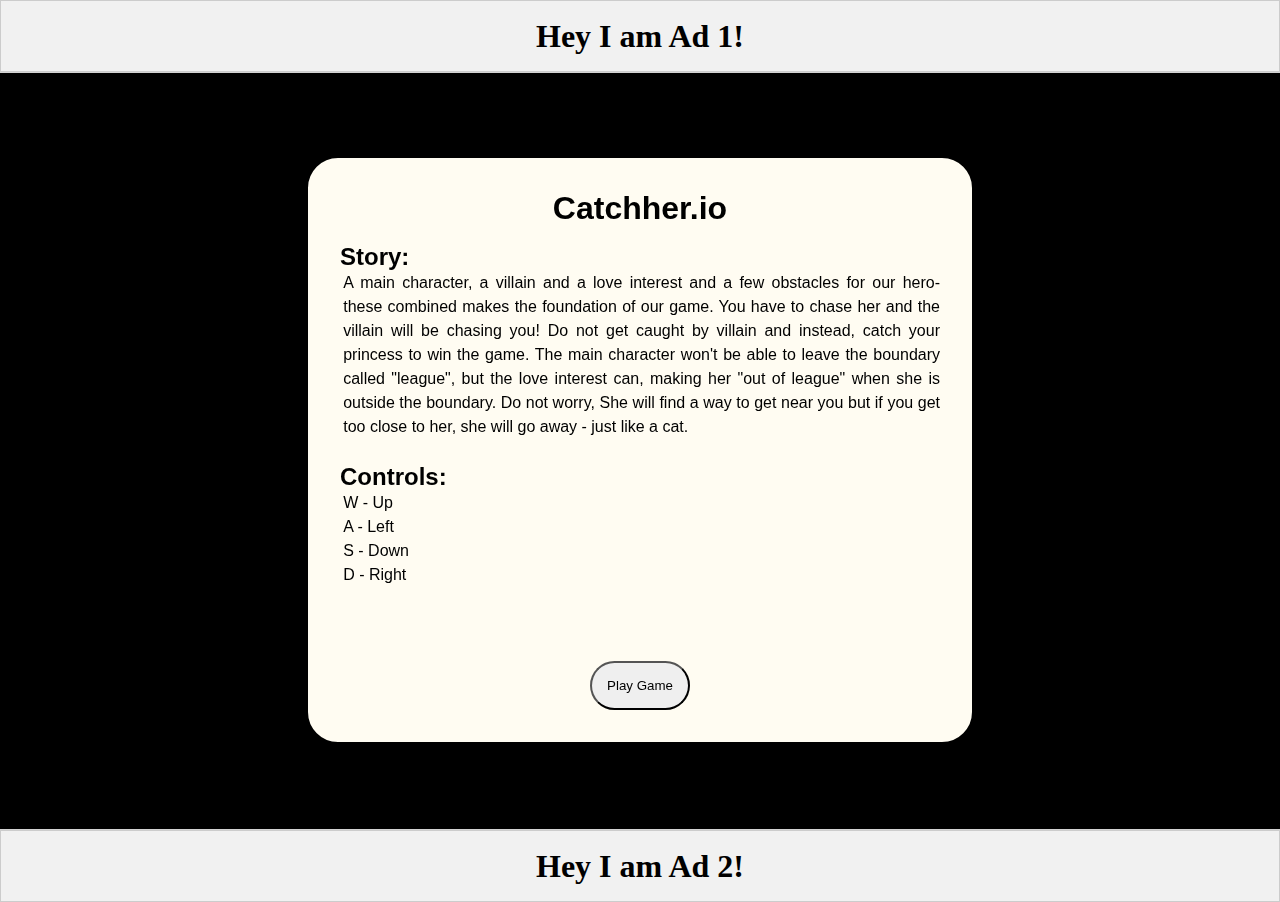
==== game.html @ dce9edaa "setTimeout of 1 sec for Win and Lose popups" ====
<!DOCTYPE html>
<html>
<head>
    <title> Catch Her</title>
    <link rel="icon" href="not_a_ball.png" type="image/x-icon" />
<meta name="viewport" content="width=device-width, initial-scale=1.0"/>
<style>
    *{
        margin: 0;
        padding: 0;
        
    }
    body{
        display: flex;
        flex-direction: column;
        justify-content: center;
        background-color: rgb(255, 255, 255);
        width: 100%;
        overflow-x: hidden; /* Prevent horizontal scrolling */
        overflow-y: hidden;
    }
canvas {
    border:1px solid #d3d3d3;
    background-color: #000000;
}
.ad1, .ad2 {
            display: flex;
            justify-content: center;
            align-items: center;
            text-align: center;
            background-color: #f1f1f1;
            padding: 10px;
            border: 1px solid #ccc;
            height: 50px;
        }
#game-container {
            flex-grow: 1;
            display: flex;
            justify-content: center;
            align-items: center;
            background-color: #e0e0e0;
        }


</style>
</head>
<body onload="startGame()">
    <audio id="wHit">
        <source src="hitting-in-a-face.mp3" type="audio/mpeg">
      </audio>
      <audio id="sheSlays">
        <source src="synth.mp3" type="audio/mpeg">
      </audio>
        <div class="ad1">
            <h1> Hey I am Ad 1! </h1>
          </div>
          <div id="game-container">

          </div>
          <div class="ad2">
              <h1> Hey I am Ad 2! </h1>
          </div>
          <div style="display:none;">
            <img id="background_png"src="background.png">
            </div>
    
    

<script>
    var sheSlays = document.getElementById("sheSlays");
    var wHit = document.getElementById("wHit");
    wHit.volume = 0.4;
    sheSlays.volume = 0.69;
var myGamePiece;
var myObstacles = [];
var myScore;  
var keysPressed = {};
var bg_image = document.getElementById("background_png");


// function to start game
function startGame() {
    myGamePiece = new component(30, 30, 10, 120, "main");
    mySecondGamePiece = new component(30, 30, 10, 120, "she");
    myThirdGamePiece = new component(30, 30, 10, 120, "villain");
    myScore = new component("25px", "Consolas", 10, 30, "text");
    myGameArea.start();
}


function createWinPopup() {
    // Create the popup div
    const popup = document.createElement('div');
    popup.id = 'winPopup';
    popup.style.position = 'fixed';
    popup.style.top = '50%';
    popup.style.left = '50%';
    popup.style.transform = 'translate(-50%, -50%)';
    popup.style.padding = '10rem';
    popup.style.backgroundColor = '#fffcf2';
    popup.style.border = '2px solid black';
    popup.style.textAlign = 'center';
    popup.style.display = 'none'; // Hidden initially
    popup.style.borderRadius='2rem';
    popup.style.fontFamily="'Franklin Gothic Medium', 'Arial Narrow', Arial, sans-serif";

    // Create and add the win message
    const winMessage = document.createElement('h1');
    winMessage.innerText = 'You Win!';
    popup.appendChild(winMessage);

    // Create and add the reset button
    const resetButton = document.createElement('button');
    resetButton.innerText = 'Play Again';
    resetButton.style.borderRadius='2rem';
    resetButton.style.padding='15px';
    resetButton.style.marginTop = '50px'; // Add margin to create space between message and button
    resetButton.addEventListener('click', function() {
        location.reload(); // Reload the page to reset the game
    });
    popup.appendChild(resetButton);

    // Append the popup to the body
    document.body.appendChild(popup);
}

function createInfoBox() {
    // Create the info box div
    const infoBox = document.createElement('div');
    infoBox.classList.add('infoBox');
    infoBox.style.position = 'fixed';
    infoBox.style.top = '50%';
    infoBox.style.left = '50%';
    infoBox.style.transform = 'translate(-50%, -50%)';
    infoBox.style.width = '60%'; // Set a responsive width
    infoBox.style.maxWidth = '600px'; // Maximum width
    infoBox.style.padding = '2rem';
    infoBox.style.backgroundColor = '#fffcf2';
    infoBox.style.border = '2px solid black';
    infoBox.style.textAlign = 'center';
    infoBox.style.borderRadius = '2rem';
    infoBox.style.fontFamily = "'Franklin Gothic Medium', 'Arial Narrow', Arial, sans-serif";
    infoBox.style.overflowY = 'hidden'; // Allow scrolling if the content exceeds the box size
    infoBox.style.maxHeight = 'hidden'; // Set a max height for the box to prevent overflow


     // Add game name heading
     const gameName = document.createElement('h1');
    gameName.innerText = 'Catchher.io';
    gameName.style.margin = '0'; // Remove default margins
    gameName.style.padding = '0'; // Remove default padding
    gameName.style.fontSize = '2rem'; // Set a larger font size
    gameName.style.textAlign = 'center'; // Center the heading
    infoBox.appendChild(gameName);

    // Add story heading
    const story = document.createElement('h2');
    story.innerText = 'Story:';
    story.style.marginTop = '1rem'; // Add margin to separate from the game name
    story.style.fontSize = '1.5rem'; // Slightly smaller than game name
    story.style.textAlign = 'left'; // left the heading
    infoBox.appendChild(story);


    const para = document.createElement('p');
    para.innerText = "A main character, a villain and a love interest and a few obstacles for our hero- these combined makes the foundation of our game. You have to chase her and the villain will be chasing you! Do not get caught by villain and instead, catch your princess to win the game. The main character won't be able to leave the boundary called \"league\", but the love interest can, making her \"out of league\" when she is outside the boundary. Do not worry, She will find a way to get near you but if you get too close to her, she will go away - just like a cat.";
    para.style.marginBottom = '1.5rem'; // Add margin for space below the paragraph
    para.style.marginLeft = '.2rem'; //add margin for space at the left side
    para.style.fontSize = '1rem'; // Set a reasonable font size
    para.style.lineHeight = '1.5'; // Set line height for better readability
    para.style.textAlign = 'justify'; // Align text for a neat layout
    infoBox.appendChild(para);

    const controls = document.createElement('h2');
    controls.innerText = 'Controls:';
    controls.style.marginTop = '1rem'; // Add margin to separate from the game name
    controls.style.fontSize = '1.5rem'; // Slightly smaller than game name
    controls.style.textAlign = 'left'; // left the heading
    infoBox.appendChild(controls);

    const keys = document.createElement('p');
    keys.innerText = "W - Up\nA - Left\nS - Down\nD - Right";
    keys.style.marginBottom = '1.5rem'; // Add margin for space below the paragraph
    keys.style.marginLeft = '.2rem'; //add margin for space at the left side
    keys.style.fontSize = '1rem'; // Set a reasonable font size
    keys.style.lineHeight = '1.5'; // Set line height for better readability
    keys.style.textAlign = 'left'; // Align text for a neat layout
    infoBox.appendChild(keys);

    // Create and add the Play Game button
    const playButton = document.createElement('button');
    playButton.innerText = 'Play Game';
    playButton.style.borderRadius = '2rem';
    playButton.style.padding = '15px';
    playButton.style.marginTop = '50px'; // Add margin to create space between heading and button
    playButton.addEventListener('click', function() {
        infoBox.style.display = 'none';  // Hide the info box on button click
        startGame();  // Call the function to start the game
    });
    infoBox.appendChild(playButton);

    // Append the info box to the body
    document.body.appendChild(infoBox);
}

// Call createInfoBox when the page loads
window.onload = function() {
    createInfoBox();
    startGame();
    clearInterval(myGameArea.interval); // Add your canvas-related function here
};


function createLosePopup() {
    // Create the popup div
    const popup = document.createElement('div');
    popup.id = 'losePopup';
    popup.style.position = 'fixed';
    popup.style.top = '50%';
    popup.style.left = '50%';
    popup.style.transform = 'translate(-50%, -50%)';
    popup.style.padding = '10rem';
    popup.style.backgroundColor = '#fffcf2';
    popup.style.border = '2px solid black';
    popup.style.textAlign = 'center';
    popup.style.display = 'none'; // Hidden initially
    popup.style.borderRadius='2rem';
    popup.style.fontFamily="'Franklin Gothic Medium', 'Arial Narrow', Arial, sans-serif";

    // Create and add the win message
    const loseMessage = document.createElement('h1');
    loseMessage.innerText = 'You Lose!';

    popup.appendChild(loseMessage);

    // Create and add the reset button
    const playAgainButton = document.createElement('button');
    playAgainButton.innerText = 'Play Again';
    playAgainButton.style.borderRadius='2rem';
    playAgainButton.style.padding='15px';
    playAgainButton.style.marginTop = '50px'; // Add margin to create space between message and button
    playAgainButton.addEventListener('click', function() {
        location.reload(); // Reload the page to reset the game
    });
    popup.appendChild(playAgainButton);

    // Append the popup to the body
    document.body.appendChild(popup);
}

var myGameArea = {
    canvas : document.createElement("canvas"),
    start : function() {
        var ad1 = document.getElementsByClassName("ad1")[0];
        var ad2 = document.getElementsByClassName("ad2")[0];
        this.canvas.width = window.innerWidth;
        this.canvas.height = window.innerHeight-(ad1.offsetHeight+ad2.offsetHeight);
        this.context = this.canvas.getContext("2d");

        // Append the canvas inside the game-container
        document.getElementById("game-container").appendChild(this.canvas);
        
        this.frameNo = 0;
        this.interval = setInterval(updateGameArea, 10);
    },
    clear : function() {
        this.context.clearRect(0, 0, this.canvas.width, this.canvas.height);
        this.context.drawImage(bg_image, 0, 0);
    }
}
function r() { 
    return Math.floor(Math. random() * 224) + 1; 
} 

function euclidean_dist(v1, v2) {
    return Math.sqrt((v1[0]-v2[0])*(v1[0]-v2[0])+(v1[1]-v2[1])*(v1[1]-v2[1]));
}

createWinPopup();

function showWinPopup() {
    const popup = document.getElementById('winPopup');
    popup.style.display = 'block'; // Show the popup
}

createLosePopup();

function showLosePopup() {
    const popup = document.getElementById('losePopup');
    popup.style.display = 'block'; // Show the popup
    // clearInterval(myGameArea.interval); // Stop the game loop to freeze the canvas
}


function component(width, height, x, y, type) {
    this.type = type;
    this.score = 0;
    this.width = width;
    this.height = height;
    this.herBlurSpeed = 1;
    this.speedX = 0;
    this.speedY = 0;    
    if(this.type=="villain")
{
        x = window.innerWidth*0.5 - this.width*0.5 - Math.random()*100-50;
        y = window.innerHeight*0.5 - this.height*0.5 - Math.random()*100-50;
}
    if(this.type=="she")
{
        x = window.innerWidth*0.5 - this.width*0.5 + Math.random()*100+50;
        y = window.innerHeight*0.5 - this.height*0.5 + Math.random()*100+50;
}
    this.x = x;
    this.y = y;
    this.red = r();
    this.green = r();
    this.blue = r();
    this.revealed = false;
    this.color = 'rgb(' + this.red + "," + this.green + "," + this.blue + ')';
    this.blur = 20;
    this.centre = function(){
        return [this.x+0.5*this.width, this.y+0.5*this.height];
    }
    this.update = function() {
        ctx = myGameArea.context;
        if (this.type == "text") {
            ctx.font = "30px Consolas";
            ctx.fillStyle = "white";
            ctx.fillText(this.text, this.x, this.y);
        }
        else if(this.type=="main"){
            ctx.fillStyle = "white";
            ctx.shadowColor = "rgb(243, 58, 106)"; // Change to desired neon color
            ctx.shadowBlur = 30; // Adjust for glow effect
            ctx.shadowOffsetX = 0;
            ctx.shadowOffsetY = 0;
            ctx.fillRect(this.x, this.y, this.width, this.height);
            ctx.shadowColor = "transparent"; // Reset shadow 
        }
        else if (this.type=="villain"){
            ctx.fillStyle = "yellow";
            ctx.shadowColor = "yellow"; // Change to desired neon color
            ctx.shadowBlur = 30; // Adjust for glow effect
            ctx.shadowOffsetX = 0;
            ctx.shadowOffsetY = 0;
            ctx.fillRect(this.x, this.y, this.width, this.height);
            ctx.shadowColor = "transparent"; // Reset shadow 
        }  
        else if(this.type=="she"){
            let gradient = ctx.createLinearGradient(this.x, this.y, this.x + this.width, this.y + this.height);
            gradient.addColorStop(0, "rgb(255, 29, 141)"); // Start color
            gradient.addColorStop(1, "rgb(255, 150, 200)"); // End color

            ctx.fillStyle = gradient; // Apply gradient color
    
            // Enhanced neon glow effect
            ctx.shadowColor = "rgb(255, 105, 180)"; // Neon pink glow
            this.blur += this.herBlurSpeed;
            ctx.shadowBlur = this.blur; // Stronger glow
            if(this.blur >= 60)
                this.herBlurSpeed = -1;
            else if (this.blur <= 20)
                this.herBlurSpeed = +1;
            ctx.shadowOffsetX = 0;
            ctx.shadowOffsetY = 0;
    
            // Rounded corners for a softer appearance
            let cornerRadius = 10;
            ctx.beginPath();
            ctx.moveTo(this.x + cornerRadius, this.y);
            ctx.lineTo(this.x + this.width - cornerRadius, this.y);
            ctx.quadraticCurveTo(this.x + this.width, this.y, this.x + this.width, this.y + cornerRadius);
            ctx.lineTo(this.x + this.width, this.y + this.height - cornerRadius);
            ctx.quadraticCurveTo(this.x + this.width, this.y + this.height, this.x + this.width - cornerRadius, this.y + this.height);
            ctx.lineTo(this.x + cornerRadius, this.y + this.height);
            ctx.quadraticCurveTo(this.x, this.y + this.height, this.x, this.y + this.height - cornerRadius);
            ctx.lineTo(this.x, this.y + cornerRadius);
            ctx.quadraticCurveTo(this.x, this.y, this.x + cornerRadius, this.y);
            ctx.closePath();
    
            ctx.fill(); // Fill the gamepiece with gradient
    
            // Reset shadow after drawing the element
            ctx.shadowColor = "transparent"; 
        }
        else if(type == "border"){
            ctx.strokeStyle = "rgb(255,100,0)";
            ctx.lineWidth = 80;
            ctx.shadowColor = "rgb(255,100,0)"; // Change to desired neon color
            ctx.shadowBlur = this.blur; // Adjust for glow effect
            ctx.shadowOffsetX = 0;
            ctx.shadowOffsetY = 0;
            ctx.strokeRect(this.x, this.y, this.width, this.height);
            ctx.shadowColor = "transparent"; // Reset shadow
        }
        else if(this.revealed == false){            
            ctx.fillStyle = "rgba(0, 0, 0, 0)";
            ctx.shadowColor = "rgba(0, 0, 0, 0)"; // Change to desired neon color
            ctx.shadowBlur = 20; // Adjust for glow effect
            ctx.shadowOffsetX = 0;
            ctx.shadowOffsetY = 0;
            ctx.fillRect(this.x, this.y, this.width, this.height);
            ctx.shadowColor = "transparent"; // Reset shadow
        }
        else{
            ctx.fillStyle = this.color;
            ctx.shadowColor = 'rgb(' + this.red + "," + this.green + "," + this.blue + ')'; // Change to desired neon color
            ctx.shadowBlur = this.blur; // Adjust for glow effect
            ctx.shadowOffsetX = 0;
            ctx.shadowOffsetY = 0;
            ctx.fillRect(this.x, this.y, this.width, this.height);
            ctx.shadowColor = "transparent"; // Reset shadow
        }
    }
    this.wallCheck = function(otherobj) {
        var myleft = this.x;
        var myright = this.x + (this.width);
        var mytop = this.y;
        var mybottom = this.y + (this.height);
        var otherleft = otherobj.x;
        var otherright = otherobj.x + (otherobj.width);
        var othertop = otherobj.y;
        var otherbottom = otherobj.y + (otherobj.height);
        if ((mybottom < othertop) || (mytop > otherbottom) || (myright < otherleft) || (myleft > otherright)) {
            if(otherobj.type == "border")
                return true
            else
                return false
        }
        else{
            if(otherobj.type == "border")
                return false;
            else
                return true;
        }
    }
    this.newPos = function(obstacles) {
        if (this.type == "villain"){
            this.x -= myGamePiece.speedX;
            this.y -= myGamePiece.speedY;
            var currentDist = euclidean_dist(this.centre(), myGamePiece.centre());
            var eightDs = [[0,1],[1,0],[1,1],[-1,0],[0,-1],[-1,-1],[-1, 1], [1, -1]];
            var maxDistance = 0;
            var fD = 0;
            if (currentDist < 30) {
                clearInterval(myGameArea.interval); // Stop the game loop to freeze the canvas
                setTimeout(showLosePopup, 1000); // Call showLosePopup after 1000 milliseconds (1 second)
}
            for (let i = 0; i < eightDs.length; i++) {
                const d = eightDs[i];
                this.x += d[0];
                this.y += d[1];
                let e_d = euclidean_dist(this.centre(), myGamePiece.centre());
                if (maxDistance < e_d){
                    maxDistance = e_d;
                    fD = i;
                }
                this.x -= d[0];
                this.y -= d[1];
            }
            const D = eightDs[fD];
            this.x -= D[0]*0.69;
            this.y -= D[1]*0.69;
            for (i = 0; i < obstacles.length; i += 1) {
                if (this.wallCheck(obstacles[i])){
                    if (obstacles[i].blur >= 100){
                        if (obstacles[i].revealed)
                            sheSlays.play();
                        obstacles[i].revealed = false;
                    }
                    else
                        obstacles[i].blur += 10
                }
            }
        }
        else if (this.type == "she"){
            this.x -= myGamePiece.speedX;
            this.y -= myGamePiece.speedY;
            var currentDist = euclidean_dist(this.centre(), myGamePiece.centre());
            var eightDs = [[0,1],[1,0],[1,1],[-1,0],[0,-1],[-1,-1],[-1, 1], [1, -1]];
            var maxDistance = 0;
            var fD = 0;
            if (currentDist < 30){
                clearInterval(myGameArea.interval); // Stop the game loop to freeze the canvas
                setTimeout(showWinPopup,1000); // Call showWinPopup after 1000 milliseconds (1 second)
            }
            if (currentDist < 200){
                for (let i = 0; i < eightDs.length; i++) {
                    const d = eightDs[i];
                    this.x += d[0];
                    this.y += d[1];
                    let e_d = euclidean_dist(this.centre(), myGamePiece.centre());
                    if (maxDistance < e_d)
                    {
                        maxDistance = e_d;
                        fD = i;
                    }
                    this.x -= d[0];
                    this.y -= d[1];
                }
                const D = eightDs[fD];
                if(myGameArea.frameNo*0.01 < 60){
                    this.x += D[0]*2;
                    this.y += D[1]*2;
                }
                else{
                    this.x += D[0]*1.2;
                    this.y += D[1]*1.2;
                }
            }
            else if(currentDist > Math.min(window.innerHeight,window.innerWidth)*0.4){
                for (let i = 0; i < eightDs.length; i++) {
                    const d = eightDs[i];
                    this.x += d[0];
                    this.y += d[1];
                    let e_d = euclidean_dist(this.centre(), myGamePiece.centre());
                    if (maxDistance < e_d)
                    {
                        maxDistance = e_d;
                        fD = i;
                    }
                    this.x -= d[0];
                    this.y -= d[1];
                }
                const D = eightDs[fD];
                this.x -= D[0]*2;
                this.y -= D[1]*2;
            }
            else{
                if(Math.random()<0.01){
                    const D = eightDs[Math.floor(Math.random()*8.0)];
                    this.speedX = D[0];
                    this.speedY = D[1];
                }
                this.x += this.speedX;
                this.y += this.speedY;
            }
            for (i = 0; i < obstacles.length; i += 1) {
                if (this.wallCheck(obstacles[i])){
                    if (obstacles[i].blur >= 100){
                        if (obstacles[i].revealed)
                            sheSlays.play();
                        obstacles[i].revealed = false;
                    }
                    else
                        obstacles[i].blur += 10
                }
            }
        }
        else{
            this.x = this.speedX+myGameArea.canvas.width*0.5 - this.width*0.5;
            this.y = this.speedY+myGameArea.canvas.height*0.5 - this.height*0.5;
            for (i = 0; i < obstacles.length; i += 1) {
                if (this.wallCheck(obstacles[i])){
                    if (myGameArea.frameNo < 2) {
                        obstacles[i] = new component(obstacles[i].width, obstacles[i].height, -2100, -2);
                        continue;
                    }
                    this.x -= this.speedX*2;
                    this.y -= this.speedY*2;
                    this.speedX = 0;
                    this.speedY = 0;
                    obstacles[i].revealed = true;
                    wHit.play();
                    obstacles[i].blur = 40;
                    red_ = obstacles[i].red+30;
                    green_ = obstacles[i].green+30;
                    blue_ = obstacles[i].blue+30;
                    obstacles[i].color = 'rgb(' + red_ + "," + green_ + "," + blue_ + ')';
                    break;
                }
                else{
                    obstacles[i].blur -= 1;
                    if (obstacles[i].blur < 20){
                        obstacles[i].blur = 20;
                    }
                    red_ = obstacles[i].red+30-(40-obstacles[i].blur)*2;
                    green_ = obstacles[i].green+30-(40-obstacles[i].blur)*2;
                    blue_ = obstacles[i].blue+30-(40-obstacles[i].blur)*2;
                    obstacles[i].color = 'rgb(' + red_ + "," + green_ + "," + blue_ + ')';
                }
            }
            for (i = 0; i < obstacles.length; i += 1) {
                obstacles[i].x -= this.speedX;
                obstacles[i].y -= this.speedY;
            }
        }
    }
}


var x, height, gap, minSize, maxSize, minGap, maxGap;
myObstacles.push(new component(4100, 4100, -2000, -2000, "border"));
for (i=0; i< 40; i+=1){
    for (j=0; j<20; j+=1){
        minSize = 80;
        maxSize = 160;
        size = Math.floor(Math.random()*(maxSize-minSize+1)+minSize);
        minX = -2000+(4000/40)*i;
        maxX = minX + 100;
        minY = -2000+(4000/20)*j;
        maxY = minY+200;
        x = Math.floor(Math.random()*(maxX-minX+1)+minX);
        y = Math.floor(Math.random()*(maxY-minY+1)+minY);
        if (Math.random()<0.5)
            myObstacles.push(new component(12, size, x, y));
        else
            myObstacles.push(new component(size, 12, x, y));
    }
}

function updateGameArea() {
    
    myGameArea.clear();
    myGameArea.frameNo += 1;
    if (myGameArea.frameNo == 1 || everyinterval(150)) {
        x = myGameArea.canvas.width;
        
        
        minGap = 50;
        maxGap = 200;
        gap = Math.floor(Math.random()*(maxGap-minGap+1)+minGap);
    }
    for (i = 0; i < myObstacles.length; i += 1) {
        myObstacles[i].update();
    }
   
    myGamePiece.newPos(myObstacles);
    myGamePiece.update();

     // Update second game piece
      // Add this line for the new piece
    mySecondGamePiece.newPos(myObstacles);
    mySecondGamePiece.update(); // Add this line to draw the new piece
    myThirdGamePiece.newPos(myObstacles);
    myThirdGamePiece.update(); // Add this line to draw the new piece
    myScore.text="TIME: " + myGameArea.frameNo/100;
    myScore.update();
    if (keysPressed['W'] || keysPressed['w'] ) {
        myGamePiece.speedY -= 0.2;
    }
    else if (keysPressed['A'] || keysPressed['a'] ) {
        myGamePiece.speedX -= 0.2;
    }
    else if (keysPressed['S'] || keysPressed['s'] ) {
        myGamePiece.speedY += 0.2;
    }
    else if (keysPressed['D'] || keysPressed['d'] ) {
        myGamePiece.speedX += 0.2;
    }
    if (myGamePiece.speedX>8) myGamePiece.speedX=8;
    if (myGamePiece.speedY>8) myGamePiece.speedY=8;
    if (myGamePiece.speedX<-8) myGamePiece.speedX=-8;
    if (myGamePiece.speedY<-8) myGamePiece.speedY=-8;
}

function everyinterval(n) {
    if ((myGameArea.frameNo/n) % 1 == 0) {return true;}
    return false;
}
document.addEventListener("keydown", function(event) {
    keysPressed[event.key] = true;
});

document.addEventListener("keyup", function(event) {
    keysPressed[event.key] = false;
    if (keysPressed['W'] || keysPressed['w'] || keysPressed['S'] || keysPressed['s'] )
        myGamePiece.speedY = Math.floor(myGamePiece.speedY*0.5);
    if (keysPressed['A'] || keysPressed['a'] || keysPressed['D'] || keysPressed['d'] )
        myGamePiece.speedX = Math.floor(myGamePiece.speedX*0.5);
});
</script>
</body>
</html>
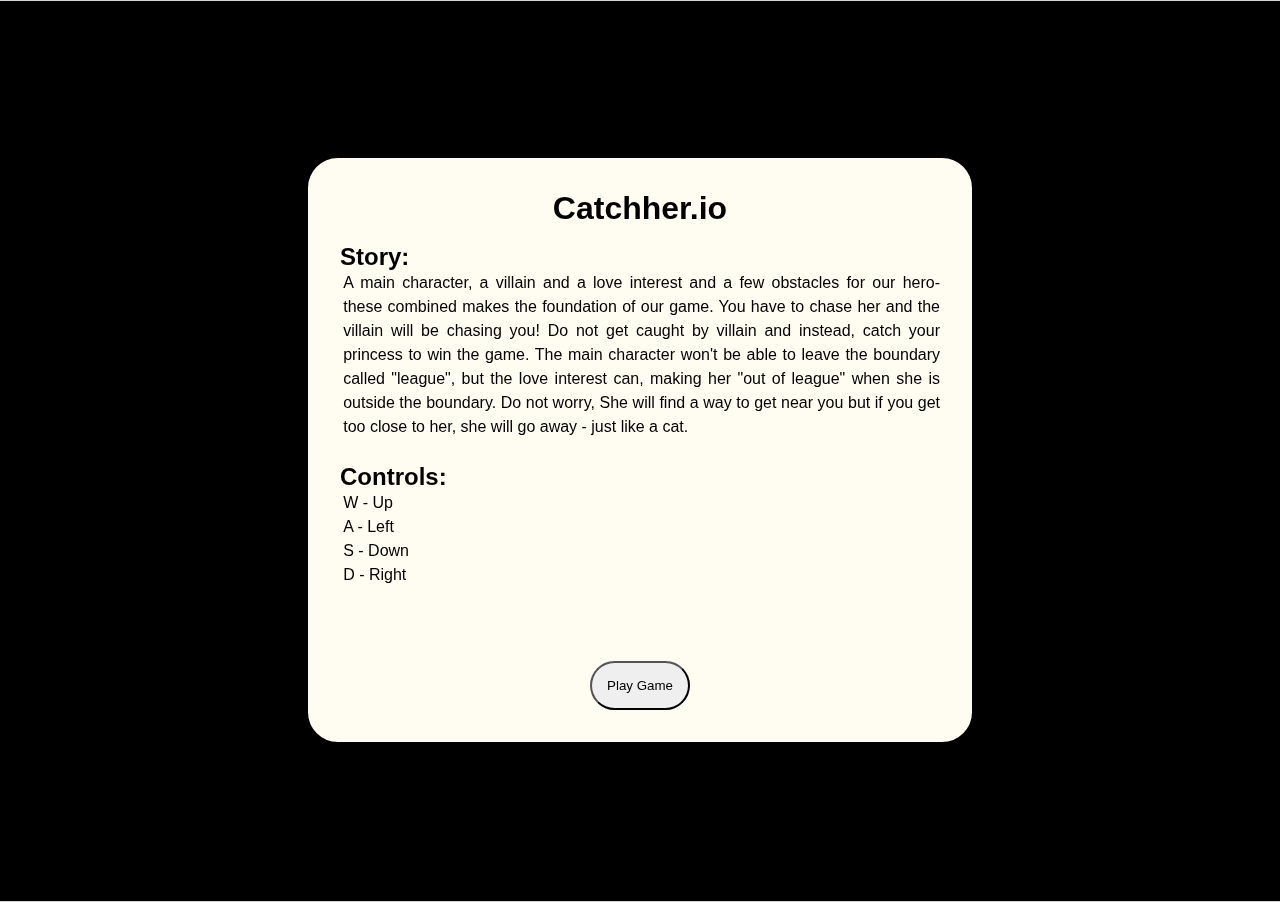
==== commit 678b9cf5: "almost ready" ====
--- a/game.html
+++ b/game.html
@@ -23,16 +23,6 @@
     border:1px solid #d3d3d3;
     background-color: #000000;
 }
-.ad1, .ad2 {
-            display: flex;
-            justify-content: center;
-            align-items: center;
-            text-align: center;
-            background-color: #f1f1f1;
-            padding: 10px;
-            border: 1px solid #ccc;
-            height: 50px;
-        }
 #game-container {
             flex-grow: 1;
             display: flex;
@@ -46,22 +36,27 @@
 </head>
 <body onload="startGame()">
     <audio id="wHit">
-        <source src="hitting-in-a-face.mp3" type="audio/mpeg">
+        <source src="wHit.mp3" type="audio/mpeg">
+      </audio>
+      <audio id="loseSound">
+        <source src="lose_sound.mp3" type="audio/mpeg">
+      </audio>
+      <audio id="win1">
+        <source src="win1.wav" type="audio/mpeg">
+      </audio>
+      <audio id="win2">
+        <source src="win2.wav" type="audio/mpeg">
       </audio>
       <audio id="sheSlays">
-        <source src="synth.mp3" type="audio/mpeg">
+        <source src="sheSlays.mp3" type="audio/mpeg">
       </audio>
-        <div class="ad1">
-            <h1> Hey I am Ad 1! </h1>
+        
+          <div id="game-container">
+
           </div>
-          <div id="game-container">
-
-          </div>
-          <div class="ad2">
-              <h1> Hey I am Ad 2! </h1>
-          </div>
+        
           <div style="display:none;">
-            <img id="background_png"src="background.png">
+            <img id="background_png" src="background.png">
             </div>
     
     
@@ -69,8 +64,13 @@
 <script>
     var sheSlays = document.getElementById("sheSlays");
     var wHit = document.getElementById("wHit");
-    wHit.volume = 0.4;
-    sheSlays.volume = 0.69;
+    var loseSound = document.getElementById("loseSound");
+    var win1 = document.getElementById("win1");
+    var win2 = document.getElementById("win2");
+    win1.volume = 0.6;
+    win2.volume = 0.5;
+    wHit.volume = 0.45;
+    sheSlays.volume = 0.45;
 var myGamePiece;
 var myObstacles = [];
 var myScore;  
@@ -251,10 +251,8 @@
 var myGameArea = {
     canvas : document.createElement("canvas"),
     start : function() {
-        var ad1 = document.getElementsByClassName("ad1")[0];
-        var ad2 = document.getElementsByClassName("ad2")[0];
         this.canvas.width = window.innerWidth;
-        this.canvas.height = window.innerHeight-(ad1.offsetHeight+ad2.offsetHeight);
+        this.canvas.height = window.innerHeight;
         this.context = this.canvas.getContext("2d");
 
         // Append the canvas inside the game-container
@@ -302,8 +300,8 @@
     this.speedY = 0;    
     if(this.type=="villain")
 {
-        x = window.innerWidth*0.5 - this.width*0.5 - Math.random()*100-50;
-        y = window.innerHeight*0.5 - this.height*0.5 - Math.random()*100-50;
+        x = window.innerWidth*0.5 - this.width*0.5 - Math.random()*100-200;
+        y = window.innerHeight*0.5 - this.height*0.5 - Math.random()*100-200;
 }
     if(this.type=="she")
 {
@@ -339,7 +337,7 @@
         }
         else if (this.type=="villain"){
             ctx.fillStyle = "yellow";
-            ctx.shadowColor = "yellow"; // Change to desired neon color
+            ctx.shadowColor = "red"; // Change to desired neon color
             ctx.shadowBlur = 30; // Adjust for glow effect
             ctx.shadowOffsetX = 0;
             ctx.shadowOffsetY = 0;
@@ -443,6 +441,7 @@
             var maxDistance = 0;
             var fD = 0;
             if (currentDist < 30) {
+                loseSound.play()
                 clearInterval(myGameArea.interval); // Stop the game loop to freeze the canvas
                 setTimeout(showLosePopup, 1000); // Call showLosePopup after 1000 milliseconds (1 second)
 }
@@ -481,6 +480,8 @@
             var maxDistance = 0;
             var fD = 0;
             if (currentDist < 30){
+                win1.play();
+                win2.play();
                 clearInterval(myGameArea.interval); // Stop the game loop to freeze the canvas
                 setTimeout(showWinPopup,1000); // Call showWinPopup after 1000 milliseconds (1 second)
             }
@@ -500,12 +501,12 @@
                 }
                 const D = eightDs[fD];
                 if(myGameArea.frameNo*0.01 < 60){
+                    this.x += D[0]*3;
+                    this.y += D[1]*3;
+                }
+                else{
                     this.x += D[0]*2;
                     this.y += D[1]*2;
-                }
-                else{
-                    this.x += D[0]*1.2;
-                    this.y += D[1]*1.2;
                 }
             }
             else if(currentDist > Math.min(window.innerHeight,window.innerWidth)*0.4){
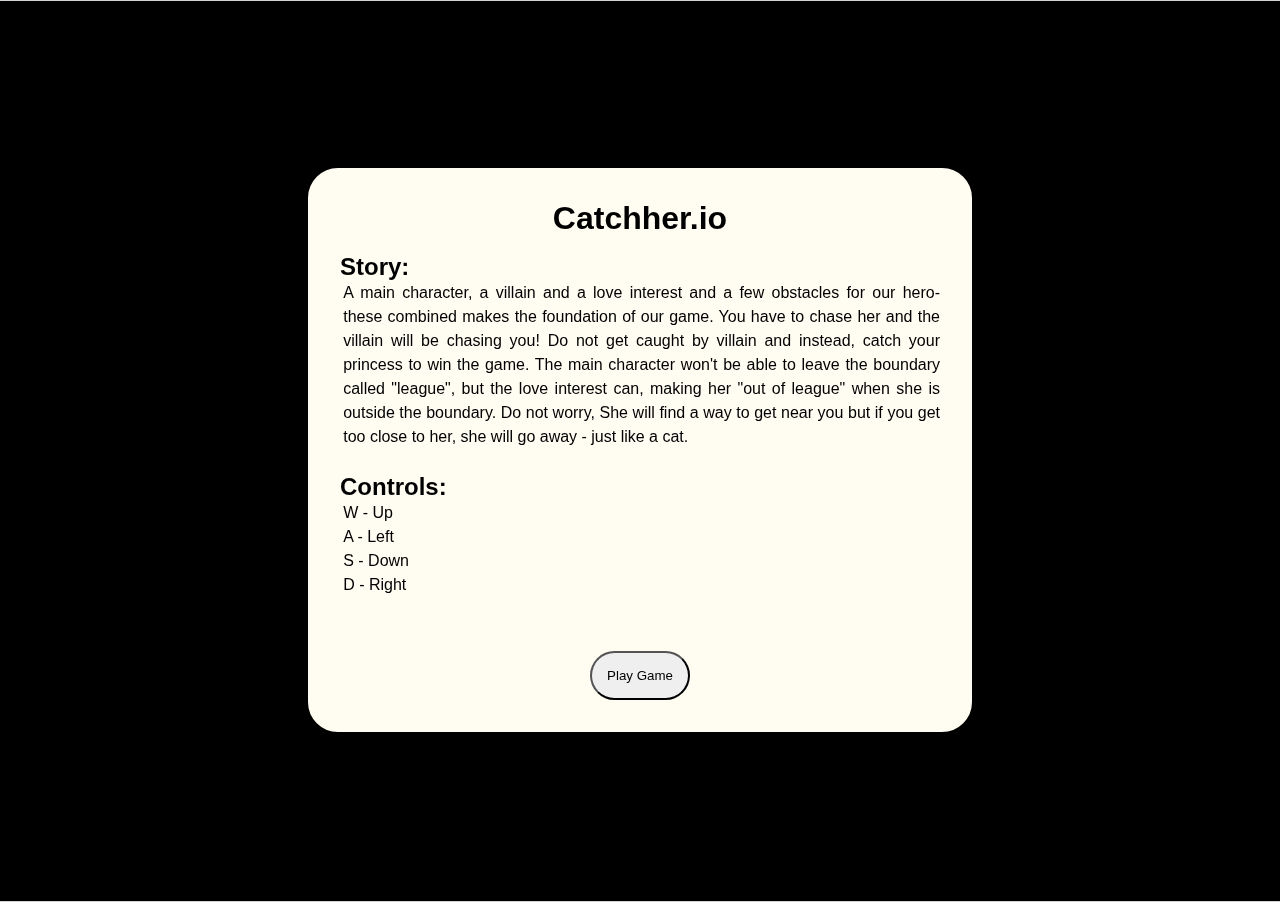
==== commit 377d4225: "almost ready 3" ====
--- a/game.html
+++ b/game.html
@@ -34,7 +34,7 @@
 
 </style>
 </head>
-<body onload="startGame()">
+<body onload="startGame()" onResize="window.location.href = window.location.href;">
     <audio id="wHit">
         <source src="wHit.mp3" type="audio/mpeg">
       </audio>
@@ -140,8 +140,8 @@
     infoBox.style.textAlign = 'center';
     infoBox.style.borderRadius = '2rem';
     infoBox.style.fontFamily = "'Franklin Gothic Medium', 'Arial Narrow', Arial, sans-serif";
-    infoBox.style.overflowY = 'hidden'; // Allow scrolling if the content exceeds the box size
-    infoBox.style.maxHeight = 'hidden'; // Set a max height for the box to prevent overflow
+    infoBox.style.overflowY = 'auto'; // Allow scrolling if the content exceeds the box size
+    infoBox.style.maxHeight = '600px'; // Set a max height for the box to prevent overflow
 
 
      // Add game name heading
@@ -192,7 +192,7 @@
     playButton.innerText = 'Play Game';
     playButton.style.borderRadius = '2rem';
     playButton.style.padding = '15px';
-    playButton.style.marginTop = '50px'; // Add margin to create space between heading and button
+    playButton.style.marginTop = '30px'; // Add margin to create space between heading and button
     playButton.addEventListener('click', function() {
         infoBox.style.display = 'none';  // Hide the info box on button click
         startGame();  // Call the function to start the game
@@ -500,14 +500,8 @@
                     this.y -= d[1];
                 }
                 const D = eightDs[fD];
-                if(myGameArea.frameNo*0.01 < 60){
-                    this.x += D[0]*3;
-                    this.y += D[1]*3;
-                }
-                else{
-                    this.x += D[0]*2;
-                    this.y += D[1]*2;
-                }
+                this.x += D[0]*2;
+                this.y += D[1]*2;
             }
             else if(currentDist > Math.min(window.innerHeight,window.innerWidth)*0.4){
                 for (let i = 0; i < eightDs.length; i++) {
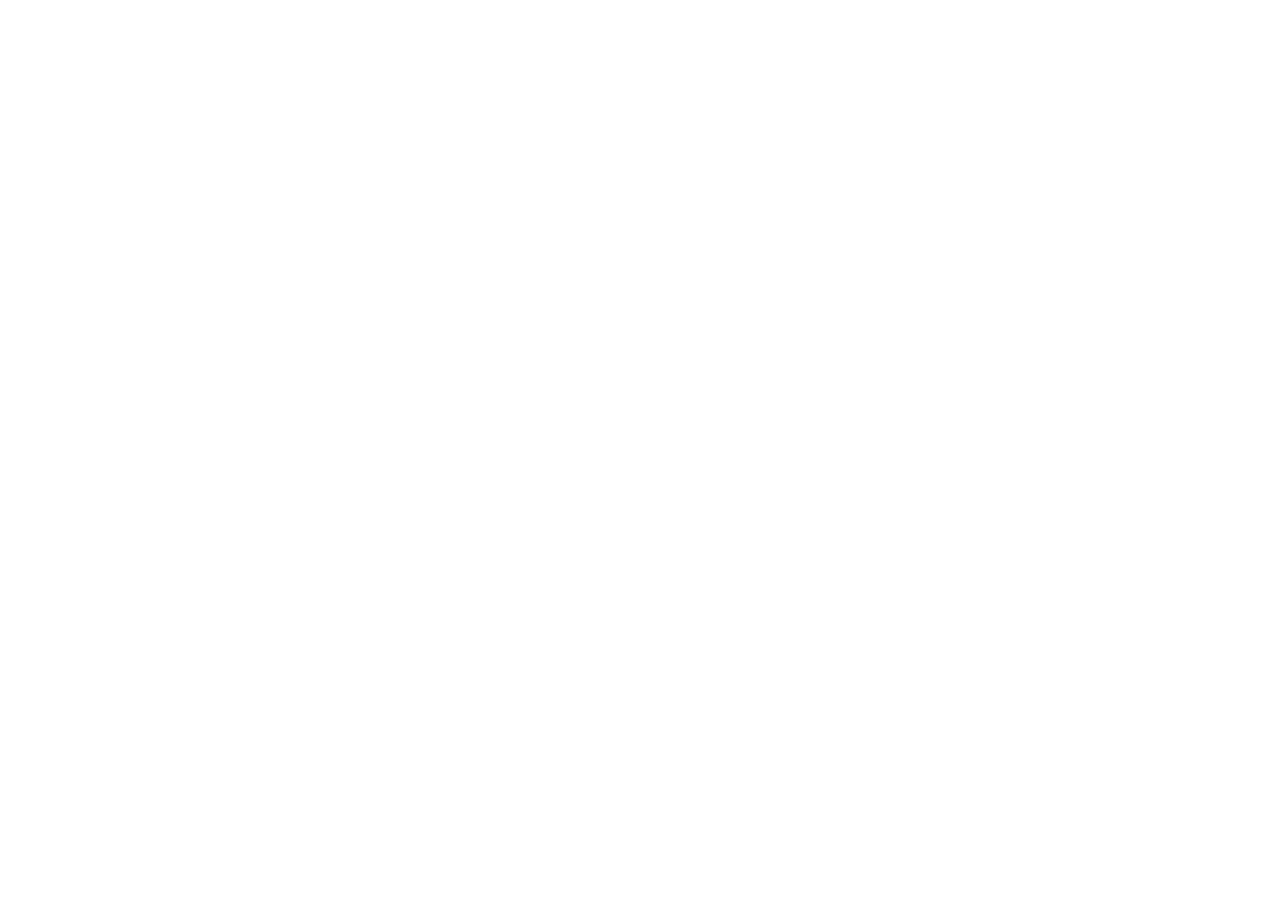
==== commit 37b0c2e7: "Only joystick left" ====
--- a/game.html
+++ b/game.html
@@ -67,6 +67,7 @@
     var loseSound = document.getElementById("loseSound");
     var win1 = document.getElementById("win1");
     var win2 = document.getElementById("win2");
+    var gameIsOn = false;
     win1.volume = 0.6;
     win2.volume = 0.5;
     wHit.volume = 0.45;
@@ -196,6 +197,7 @@
     playButton.addEventListener('click', function() {
         infoBox.style.display = 'none';  // Hide the info box on button click
         startGame();  // Call the function to start the game
+        gameIsOn = true;
     });
     infoBox.appendChild(playButton);
 
@@ -443,6 +445,7 @@
             if (currentDist < 30) {
                 loseSound.play()
                 clearInterval(myGameArea.interval); // Stop the game loop to freeze the canvas
+                gameIsOn = false;
                 setTimeout(showLosePopup, 1000); // Call showLosePopup after 1000 milliseconds (1 second)
 }
             for (let i = 0; i < eightDs.length; i++) {
@@ -483,6 +486,7 @@
                 win1.play();
                 win2.play();
                 clearInterval(myGameArea.interval); // Stop the game loop to freeze the canvas
+                gameIsOn = false;
                 setTimeout(showWinPopup,1000); // Call showWinPopup after 1000 milliseconds (1 second)
             }
             if (currentDist < 200){
@@ -500,8 +504,8 @@
                     this.y -= d[1];
                 }
                 const D = eightDs[fD];
-                this.x += D[0]*2;
-                this.y += D[1]*2;
+                this.x += D[0]*2.3;
+                this.y += D[1]*2.3;
             }
             else if(currentDist > Math.min(window.innerHeight,window.innerWidth)*0.4){
                 for (let i = 0; i < eightDs.length; i++) {
@@ -518,8 +522,8 @@
                     this.y -= d[1];
                 }
                 const D = eightDs[fD];
-                this.x -= D[0]*2;
-                this.y -= D[1]*2;
+                this.x -= D[0];
+                this.y -= D[1];
             }
             else{
                 if(Math.random()<0.01){
@@ -634,11 +638,11 @@
     if (keysPressed['W'] || keysPressed['w'] ) {
         myGamePiece.speedY -= 0.2;
     }
-    else if (keysPressed['A'] || keysPressed['a'] ) {
-        myGamePiece.speedX -= 0.2;
-    }
     else if (keysPressed['S'] || keysPressed['s'] ) {
         myGamePiece.speedY += 0.2;
+    }
+    if (keysPressed['A'] || keysPressed['a'] ) {
+        myGamePiece.speedX -= 0.2;
     }
     else if (keysPressed['D'] || keysPressed['d'] ) {
         myGamePiece.speedX += 0.2;
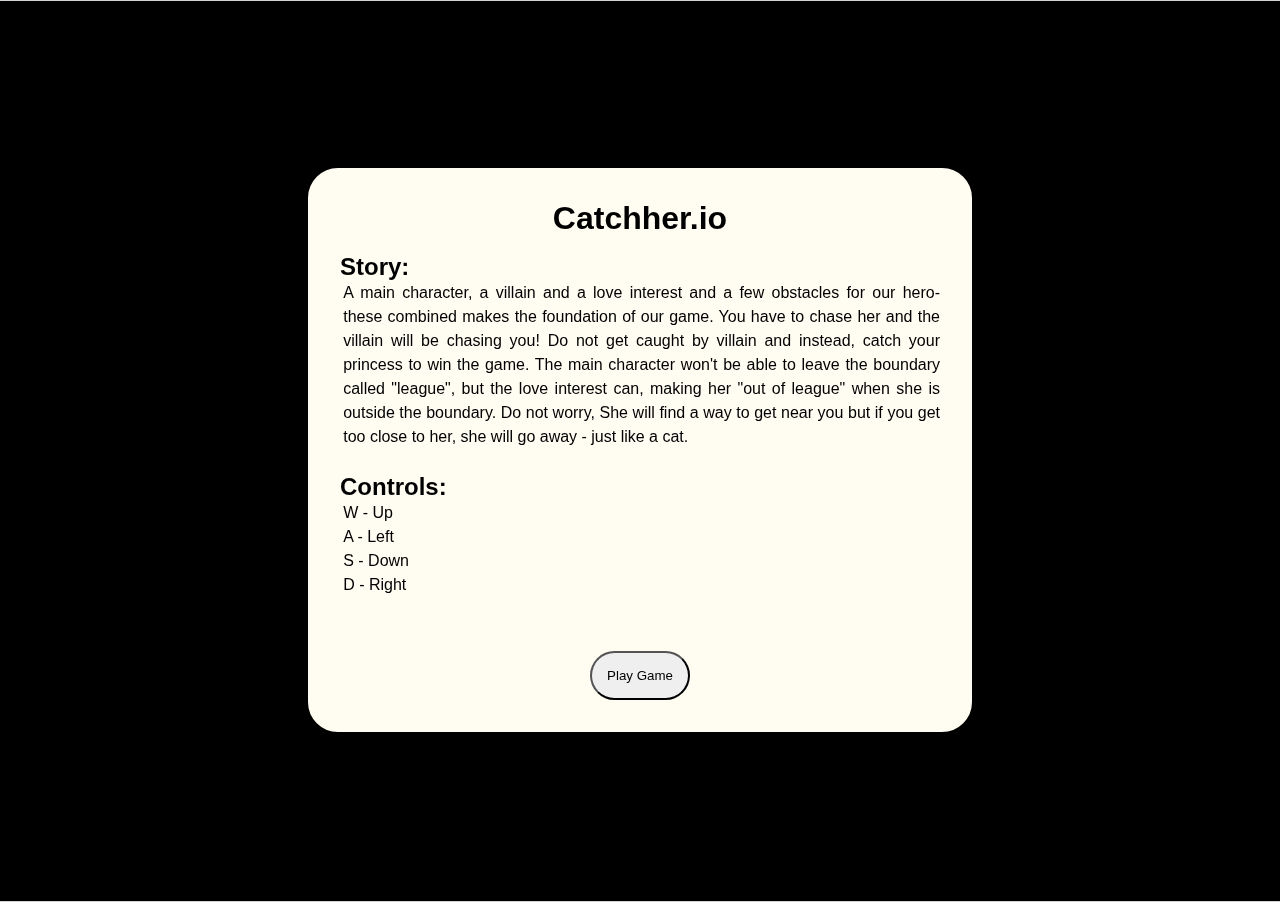
==== commit 2cc313f6: "ohk" ====
--- a/game.html
+++ b/game.html
@@ -68,6 +68,7 @@
     var win1 = document.getElementById("win1");
     var win2 = document.getElementById("win2");
     var gameIsOn = false;
+    loseSound.volume = 0.69;
     win1.volume = 0.6;
     win2.volume = 0.5;
     wHit.volume = 0.45;
@@ -84,7 +85,7 @@
     myGamePiece = new component(30, 30, 10, 120, "main");
     mySecondGamePiece = new component(30, 30, 10, 120, "she");
     myThirdGamePiece = new component(30, 30, 10, 120, "villain");
-    myScore = new component("25px", "Consolas", 10, 30, "text");
+    myScore = new component("25px", "Consolas", 90, 30, "text");
     myGameArea.start();
 }
 
@@ -268,6 +269,154 @@
         this.context.drawImage(bg_image, 0, 0);
     }
 }
+const buttonSize = 80;
+const buttonSpacing = 10;
+const transparency = 0.5;
+
+let buttonPositions = [];
+let pressedButton = null;  // Track which button is pressed
+let isDragging = false;    // Track if the touch is being dragged
+
+// Arrow keys positions relative to the bottom center of the canvas
+function getButtonPositions() {
+  return [
+    { key: '↑', x: myGameArea.canvas.width / 2, y: myGameArea.canvas.height - buttonSize * 2 - buttonSpacing },  // Up
+    { key: '←', x: myGameArea.canvas.width / 2 - buttonSize - buttonSpacing, y: myGameArea.canvas.height - buttonSize },  // Left
+    { key: '↓', x: myGameArea.canvas.width / 2, y: myGameArea.canvas.height - buttonSize },  // Down
+    { key: '→', x: myGameArea.canvas.width / 2 + buttonSize + buttonSpacing, y: myGameArea.canvas.height - buttonSize },  // Right
+  ];
+}
+
+// Function to draw buttons
+function drawButton(x, y, key) {
+  const ctx = myGameArea.canvas.getContext("2d");
+  ctx.globalAlpha = transparency;
+  ctx.fillStyle = 'gray';
+  ctx.fillRect(x - buttonSize / 2, y - buttonSize / 2, buttonSize, buttonSize);
+
+  ctx.globalAlpha = 1.0;  // Reset transparency for text
+  ctx.fillStyle = 'white';
+  ctx.font = '20px Arial';
+  ctx.textAlign = 'center';
+  ctx.textBaseline = 'middle';
+  ctx.fillText(key, x, y);
+}
+
+// Draw all arrow buttons
+function drawButtons() {
+  buttonPositions = getButtonPositions();
+  buttonPositions.forEach(button => {
+    drawButton(button.x, button.y, button.key);
+  });
+}
+
+// Function to detect if the button was touched
+function isButtonPressed(x, y, button) {
+  return (
+    x >= button.x - buttonSize / 2 &&
+    x <= button.x + buttonSize / 2 &&
+    y >= button.y - buttonSize / 2 &&
+    y <= button.y + buttonSize / 2
+  );
+}
+
+// Handle button press
+function handleButtonPress(button) {
+  if (button.key=="↑"){
+  keysPressed['W'] = true;
+  keysPressed['S'] = false;
+  }
+  else if(button.key=="↓"){
+    keysPressed['S'] = true;
+    keysPressed['W'] = false;
+  }
+  if (button.key=="←"){
+    keysPressed['A'] = true;
+    keysPressed['D'] = false;
+  }
+  else if(button.key=="→"){
+    keysPressed['D'] = true;
+    keysPressed['A'] = false;
+  }
+  // Add behavior for button press here
+}
+
+// Handle button release
+function handleButtonRelease(button) {
+  if (button.key=="↑"){
+  keysPressed['W'] = false;
+  myGamePiece.speedY = Math.floor(myGamePiece.speedY*0.5);
+  }
+  else if(button.key=="↓"){
+    keysPressed['S'] = false;
+    myGamePiece.speedY = Math.floor(myGamePiece.speedY*0.5);
+  }
+  if (button.key=="←"){
+    keysPressed['A'] = false;
+    myGamePiece.speedX = Math.floor(myGamePiece.speedX*0.5);
+  }
+  else if(button.key=="→"){
+    keysPressed['D'] = false;
+    myGamePiece.speedX = Math.floor(myGamePiece.speedX*0.5);
+  }
+  // Add behavior for button release here
+}
+
+// Helper function to get touch coordinates relative to the canvas
+function getTouchPosition(touchEvent) {
+  const rect = myGameArea.canvas.getBoundingClientRect();
+  const touch = touchEvent.touches[0];  // Get the first touch point
+  return {
+    x: touch.clientX - rect.left,
+    y: touch.clientY - rect.top
+  };
+}
+
+// Touch start event listener (button press)
+myGameArea.canvas.addEventListener('touchstart', (event) => {
+  event.preventDefault();  // Prevent default touch behavior like scrolling
+  const { x, y } = getTouchPosition(event);
+
+  // Check if the touch intersects with any button
+  buttonPositions.forEach(button => {
+    if (isButtonPressed(x, y, button)) {
+      pressedButton = button;  // Track which button is pressed
+      handleButtonPress(button);
+      isDragging = true; // Start tracking drag
+    }
+  });
+});
+
+// Touch start event listener (button press)
+myGameArea.canvas.addEventListener('touchcancel', (event) => {
+  event.preventDefault();  // Prevent default touch behavior like scrolling
+});
+
+// Touch end event listener (button release)
+myGameArea.canvas.addEventListener('touchend', (event) => {
+  event.preventDefault();  // Prevent default touch behavior
+  if (pressedButton) {
+    handleButtonRelease(pressedButton);
+    pressedButton = null;  // Reset after release
+    isDragging = false;    // Stop tracking drag
+  }
+});
+
+// Touch move event listener (drag detection)
+myGameArea.canvas.addEventListener('touchmove', (event) => {
+  event.preventDefault();  // Prevent default touch behavior like scrolling
+  if (isDragging && pressedButton) {
+    const { x, y } = getTouchPosition(event);
+
+    // If the touch moves outside the button's area, consider it a release
+    if (!isButtonPressed(x, y, pressedButton)) {
+      handleButtonRelease(pressedButton);
+      pressedButton = null;  // Reset pressed button
+      isDragging = false;    // Stop tracking drag
+    }
+  }
+});
+
 function r() { 
     return Math.floor(Math. random() * 224) + 1; 
 } 
@@ -611,6 +760,7 @@
 function updateGameArea() {
     
     myGameArea.clear();
+    drawButtons();
     myGameArea.frameNo += 1;
     if (myGameArea.frameNo == 1 || everyinterval(150)) {
         x = myGameArea.canvas.width;
